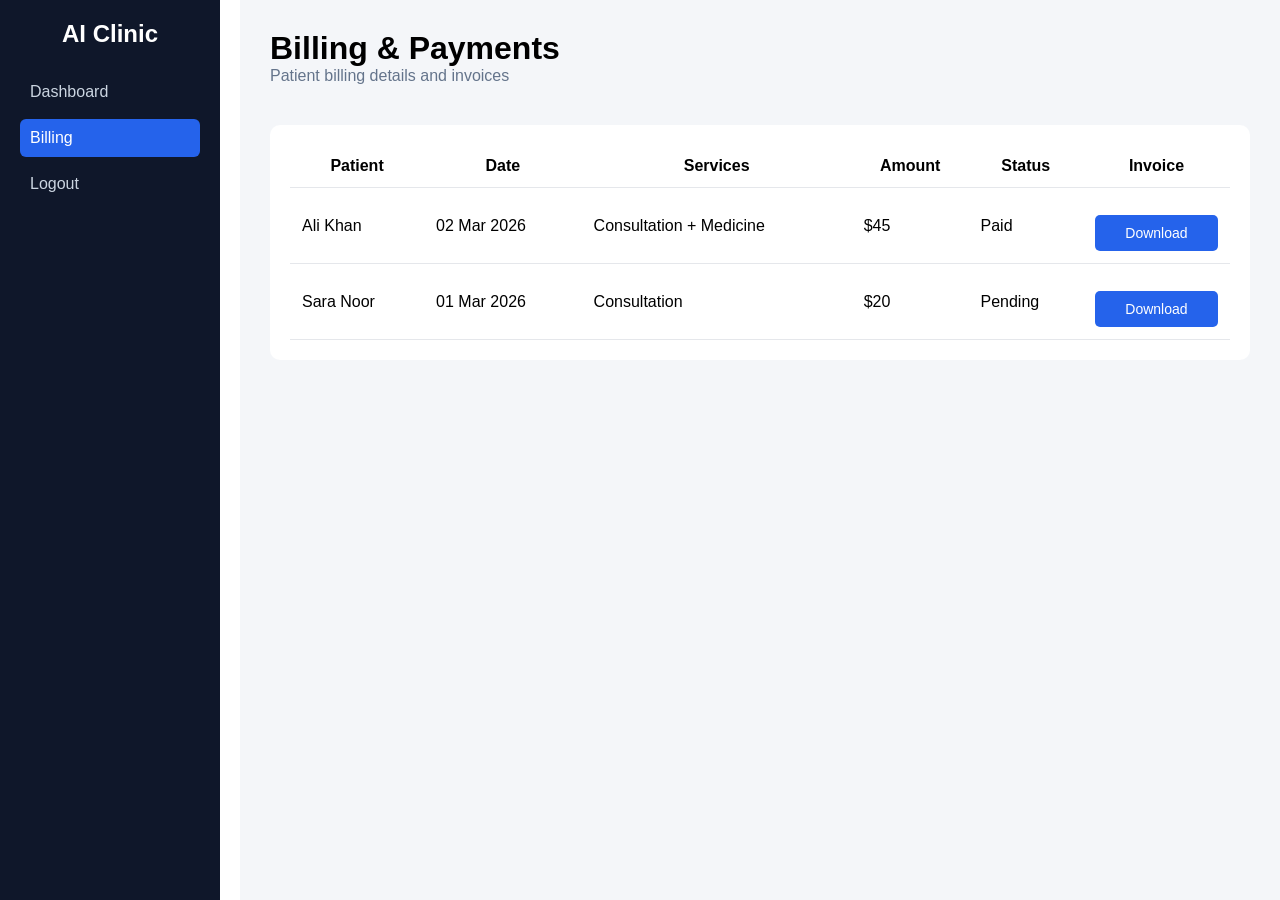
==== billing.html @ 82a54e73 "clinic" ====
<!DOCTYPE html>
<html lang="en">
<head>
  <meta charset="UTF-8">
  <title>Billing | AI Clinic</title>
  <link rel="stylesheet" href="./css/style.css">
  <meta name="viewport" content="width=device-width, initial-scale=1.0">
</head>
<body>

  <!-- SIDEBAR -->
  <div class="sidebar">
    <h2>AI Clinic</h2>
    <a href="dashboard.html">Dashboard</a>
    <a class="active" href="#">Billing</a>
    <a href="../index.html">Logout</a>
  </div>

  <!-- MAIN -->
  <div class="main">
    <h1>Billing & Payments</h1>
    <p class="sub-text">Patient billing details and invoices</p>

    <div class="table-box desktop-only">
      <table>
        <tr>
          <th>Patient</th>
          <th>Date</th>
          <th>Services</th>
          <th>Amount</th>
          <th>Status</th>
          <th>Invoice</th>
        </tr>
        <tr>
          <td>Ali Khan</td>
          <td>02 Mar 2026</td>
          <td>Consultation + Medicine</td>
          <td>$45</td>
          <td class="status done">Paid</td>
          <td><button class="save-btn">Download</button></td>
        </tr>
        <tr>
          <td>Sara Noor</td>
          <td>01 Mar 2026</td>
          <td>Consultation</td>
          <td>$20</td>
          <td class="status pending">Pending</td>
          <td><button class="save-btn">Download</button></td>
        </tr>
      </table>
    </div>

    <!-- MOBILE VIEW -->
    <div class="billing-cards mobile-only">
      <div class="billing-card">
        <h3>Ali Khan</h3>
        <p><b>Date:</b> 02 Mar 2026</p>
        <p><b>Services:</b> Consultation + Medicine</p>
        <p><b>Amount:</b> $45</p>
        <span class="status done">Paid</span>
        <button class="save-btn">Download Invoice</button>
      </div>

      <div class="billing-card">
        <h3>Sara Noor</h3>
        <p><b>Date:</b> 01 Mar 2026</p>
        <p><b>Services:</b> Consultation</p>
        <p><b>Amount:</b> $20</p>
        <span class="status pending">Pending</span>
        <button class="save-btn">Download Invoice</button>
      </div>
    </div>

  </div>

</body>
</html>
---- css/style.css ----
/* ================= COLOR VARIABLES ================= */
:root {
  --primary: #2563eb;        /* main blue */
  --primary-hover: #1e40af; /* hover dark blue */
  --accent: #0f172a;        /* sidebar bg */
  --bg-light: #f4f6f9;
  --text-dark: #333;
  --text-muted: #64748b;
  --white: #ffffff;
}

/* RESET */
* {
  margin: 0;
  padding: 0;
  box-sizing: border-box;
  font-family: Arial, sans-serif;  
}

/* MENU BUTTON */
.menu-btn {
  display: none;
  position: fixed;
  top: 15px;
  left: 15px;
  font-size: 22px;
  background: var(--primary);
  color: var(--white);
  border: none;
  padding: 10px 14px;
  border-radius: 6px;
  z-index: 1001;
}

/* SIDEBAR */
.sidebar {
  width: 220px;
  height: 100vh;
  background: var(--accent);
  color: var(--white);
  padding: 20px;
  position: fixed;
  left: 0;
  top: 0;
}

.sidebar h2 {
  text-align: center;
  margin-bottom: 25px;
}

.sidebar a {
  display: block;
  padding: 10px;
  color: #cbd5e1;
  text-decoration: none;
  border-radius: 6px;
  margin-bottom: 8px;
}

.sidebar a.active,
.sidebar a:hover {
  background: var(--primary);
  color: var(--white);
}

/* MAIN */
.main {
  margin-left: 240px;
  padding: 30px;
  min-height: 100vh;
  background: var(--bg-light);
}

.sub-text {
  color: var(--text-muted);
  margin-bottom: 20px;
}

/* CARDS */
.cards {
  display: flex;
  gap: 20px;
  flex-wrap: wrap;
}

.card {
  background: var(--white);
  padding: 20px;
  width: 200px;
  border-radius: 10px;
  box-shadow: 0 4px 12px rgba(0,0,0,.1);
  text-align: center;
}

.card .number {
  font-size: 26px;
  color: var(--primary);
}

/* TABLE */
.table-box {
  margin-top: 40px;
  background: var(--white);
  padding: 20px;
  border-radius: 10px;
}

table {
  width: 100%;
  border-collapse: collapse;
}

th, td {
  padding: 12px;
  border-bottom: 1px solid #e5e7eb;
}

/* MOBILE CARDS */
.appointment-card {
  background: var(--white);
  padding: 15px;
  border-radius: 10px;
  box-shadow: 0 4px 12px rgba(0,0,0,.1);
  margin-bottom: 15px;
}

/* HELPERS */
.desktop-only { display: block; }
.mobile-only { display: none; }

/* MENU BUTTON MOBILE */
@media (max-width: 768px) {
  .menu-btn {
    display: block;
    background-color: #000;
    color: var(--white);
  }

  .sidebar {
    width: 100%;
    height: auto;
    top: 0;
    left: 0;
    padding: 60px 20px 20px;
    transform: translateY(-100%);
    display: block;
    z-index: 1000;
  }

  .sidebar.show {
    transform: translateY(0);
  }

  .main {
    margin-left: 0;
    padding-top: 80px;
  }

  .desktop-only { display: none; }
  .mobile-only { display: block; }
}

/* LOGIN PAGE */
.login-body {
  min-height: 100vh;
  background: linear-gradient(135deg, var(--primary), #c33764);
  display: flex;
  justify-content: center;
  align-items: center;
}

.login-container {
  background: var(--white);
  width: 100%;
  max-width: 380px;
  padding: 30px;
  border-radius: 10px;
  box-shadow: 0 10px 30px rgba(0,0,0,0.2);
  text-align: center;
}

.login-container h2 {
  color: var(--text-dark);
  margin-bottom: 5px;
}

.login-container .sub-text {
  color: #777;
  font-size: 14px;
  margin-bottom: 20px;
}

.login-container form {
  text-align: left;
}

.login-container label {
  display: block;
  margin-bottom: 5px;
  margin-top: 15px;
  font-size: 14px;
  color: var(--text-dark);
}

.login-container input,
.login-container select {
  width: 100%;
  padding: 10px;
  border-radius: 5px;
  border: 1px solid #ccc;
  outline: none;
  font-size: 14px;
}

.login-container input:focus,
.login-container select:focus {
  border-color: var(--primary);
}

.login-container button {
  width: 100%;
  margin-top: 20px;
  padding: 12px;
  background: var(--primary);
  border: none;
  border-radius: 5px;
  cursor: pointer;
}

.login-container button a {
  color: var(--white);
  text-decoration: none;
  font-size: 15px;
  display: block;
}

.login-container button:hover {
  background: var(--primary-hover);
}

.note {
  margin-top: 15px;
  font-size: 12px;
  color: #666;
  text-align: center;
}

@media (max-width: 480px) {
  .login-container {
    margin: 0 15px;
    padding: 25px;
  }
}

/* PATIENT / PRESCRIPTION PAGE */
.prescription-cards {
  display: grid;
  grid-template-columns: repeat(auto-fit, minmax(250px, 1fr));
  gap: 20px;
}

.prescription-card {
  background: var(--white);
  padding: 20px;
  border-radius: 8px;
  box-shadow: 0 5px 15px rgba(0,0,0,0.1);
}

.prescription-card h3 {
  color: var(--primary);
  margin-bottom: 10px;
}

.prescription-card p {
  font-size: 14px;
  color: #444;
  margin-bottom: 6px;
}

.save-btn {
  margin-top: 15px;
  padding: 10px;
  width: 100%;
  background: var(--primary);
  color: var(--white);
  border: none;
  border-radius: 5px;
  font-size: 14px;
  cursor: pointer;
}

.save-btn:hover {
  background: var(--primary-hover);
}

@media (max-width: 768px) {
  .main {
    margin-left: 0;
    padding: 20px;
    padding-top: 80px;
  }
}

/* DIAGNOSIS PAGE */
.form-box {
  background: var(--white);
  max-width: 700px;
  padding: 25px;
  border-radius: 8px;
  box-shadow: 0 5px 15px rgba(0,0,0,0.1);
}

.form-box label {
  display: block;
  margin-top: 15px;
  margin-bottom: 6px;
  font-size: 14px;
  color: var(--text-dark);
}

.form-box input,
.form-box textarea {
  width: 100%;
  padding: 10px;
  border-radius: 5px;
  border: 1px solid #ccc;
  font-size: 14px;
  outline: none;
}

.form-box textarea {
  resize: none;
  min-height: 100px;
}

.form-box input:focus,
.form-box textarea:focus {
  border-color: var(--primary);
}

.ai-btn {
  margin-top: 15px;
  padding: 12px;
  width: 100%;
  border: none;
  border-radius: 5px;
  font-size: 15px;
  cursor: pointer;
  background: var(--primary);
  color: var(--white);
}

.ai-btn:hover {
  background: var(--primary-hover);
}

.save-btn {
  background: var(--primary);
  color: var(--white);
}

.save-btn:hover {
  background: var(--primary-hover);
}

@media (max-width: 768px) {
  .main {
    margin-left: 0;
    padding: 20px;
    padding-top: 80px;
  }

  .form-box {
    width: 100%;
  }
}
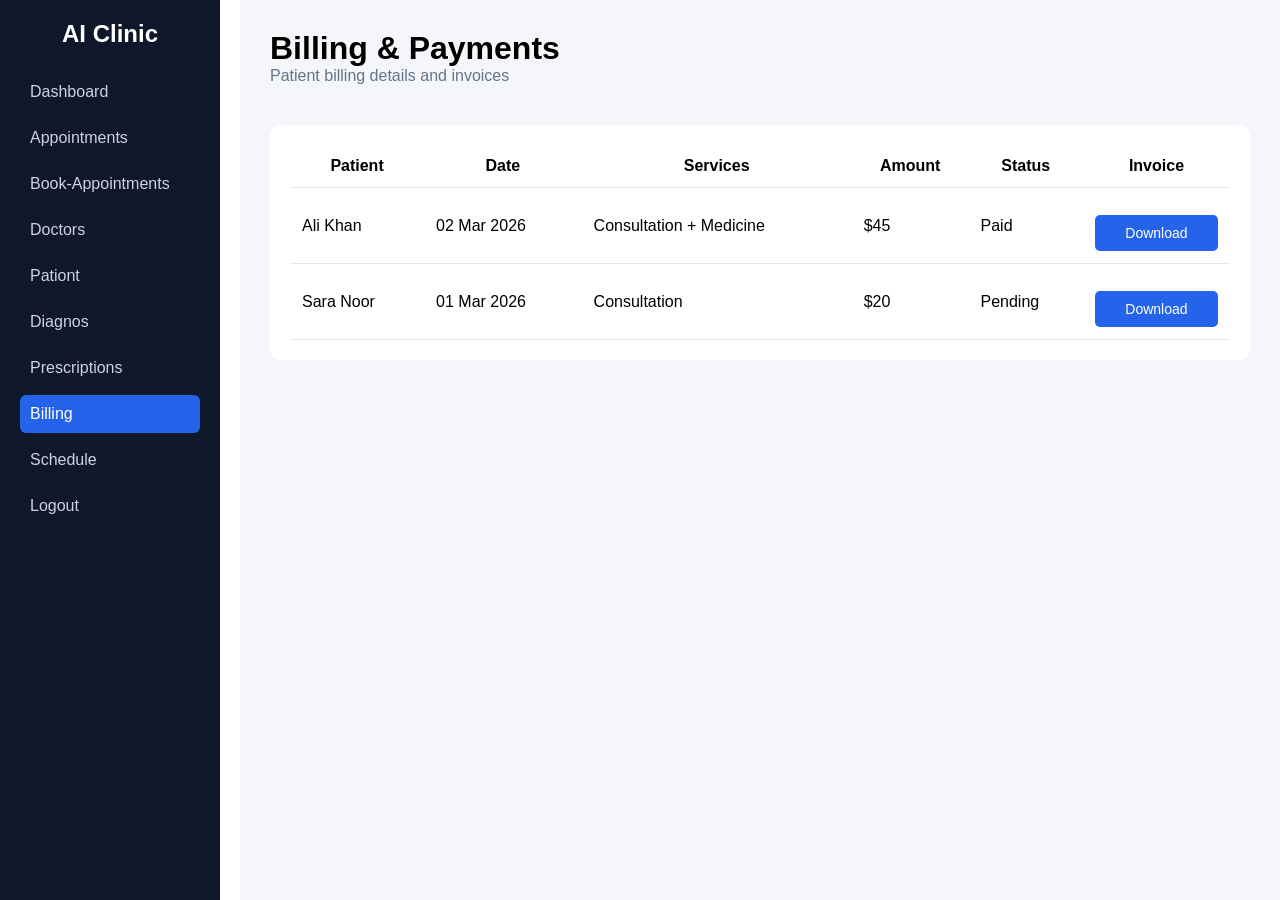
==== commit 32f014a6: "Clnic" ====
--- a/billing.html
+++ b/billing.html
@@ -8,13 +8,20 @@
 </head>
 <body>
 
-  <!-- SIDEBAR -->
-  <div class="sidebar">
-    <h2>AI Clinic</h2>
-    <a href="dashboard.html">Dashboard</a>
-    <a class="active" href="#">Billing</a>
-    <a href="../index.html">Logout</a>
-  </div>
+ <aside class="sidebar" id="sidebar">
+  <h2>AI Clinic</h2>
+  <a  href="./dashboard.html">Dashboard</a>
+  <a  href="./appointments.html">Appointments</a>
+  <a  href="./book-appointment.html">Book-Appointments</a>
+  <a  href="./doctors.html">Doctors</a>
+  <a href="./pationts.html">Pationt</a>
+  <a   href="./dignos.html">Diagnos</a>
+  <a  href="./prescriptions.html">Prescriptions</a>
+ 
+  <a class="active" href="#">Billing</a>
+  <a href="Schedule.html">Schedule</a>
+  <a href="index.html">Logout</a>
+</aside
 
   <!-- MAIN -->
   <div class="main">
